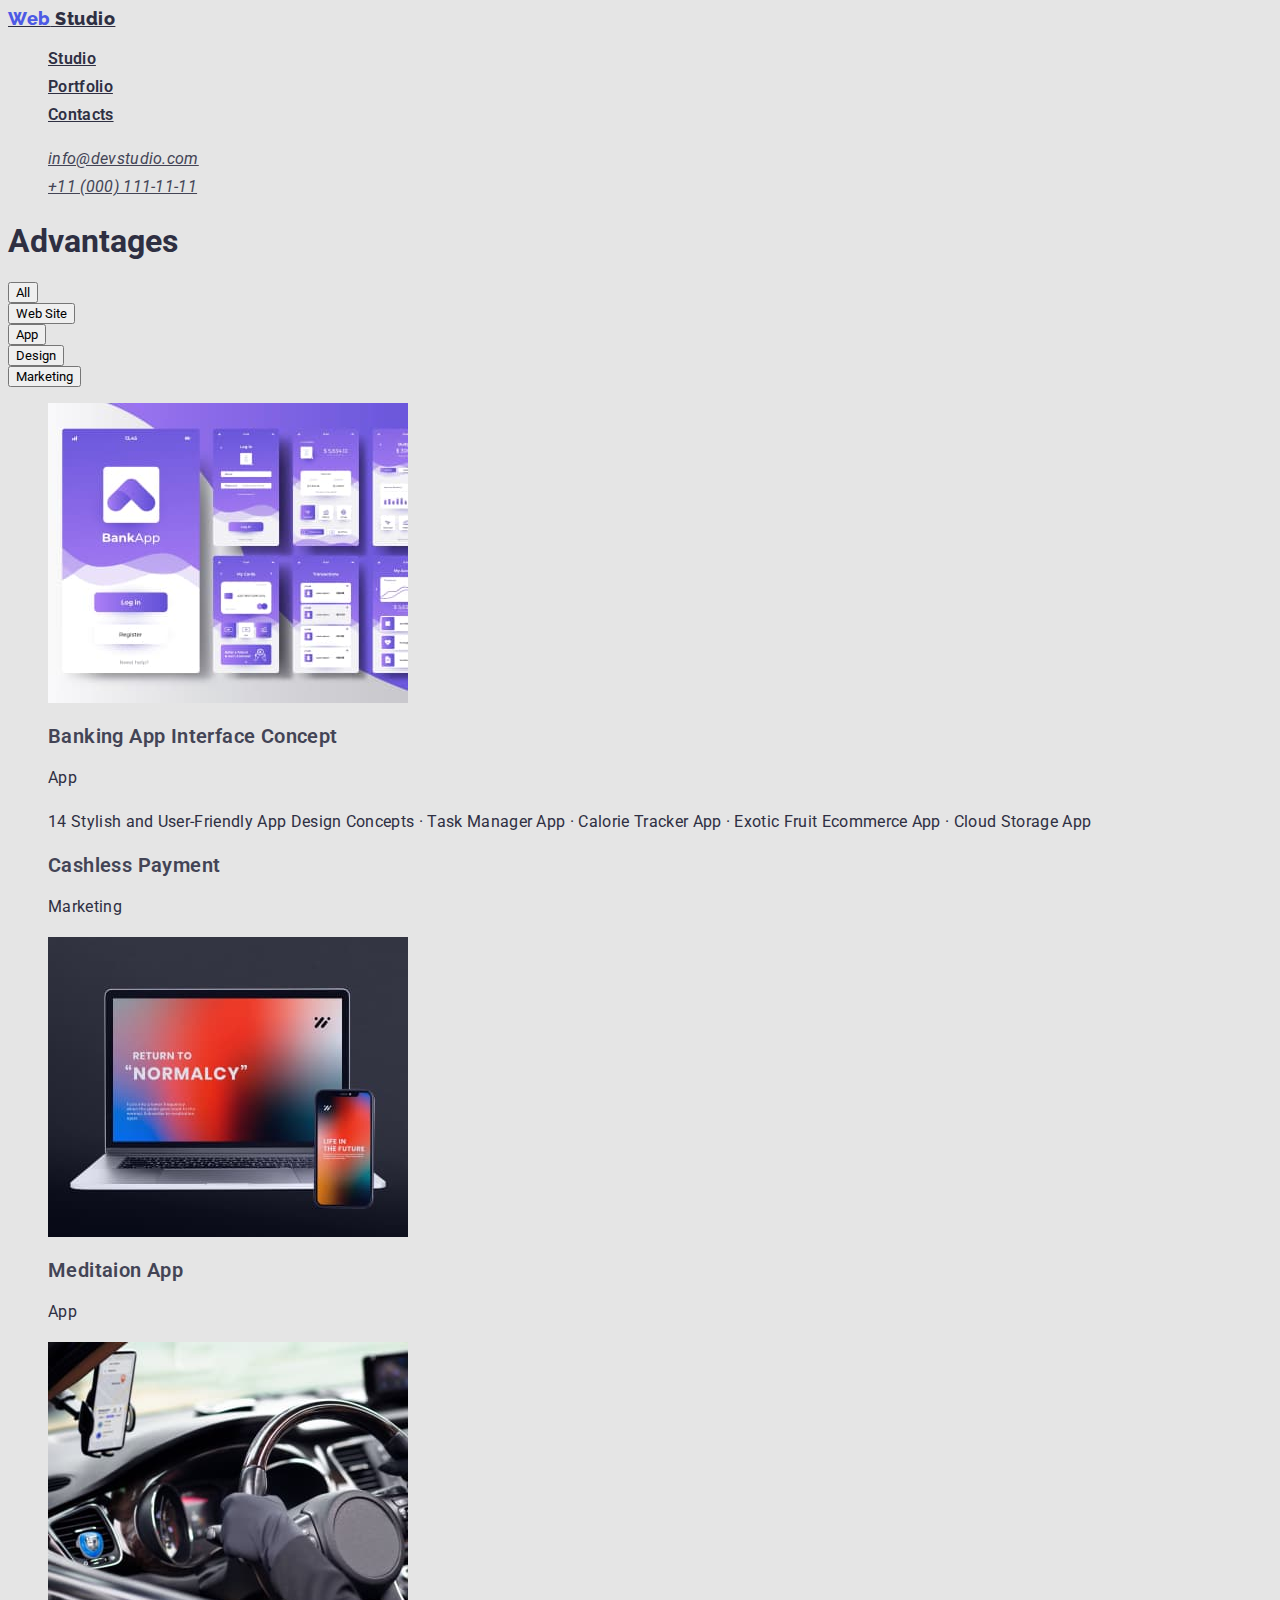
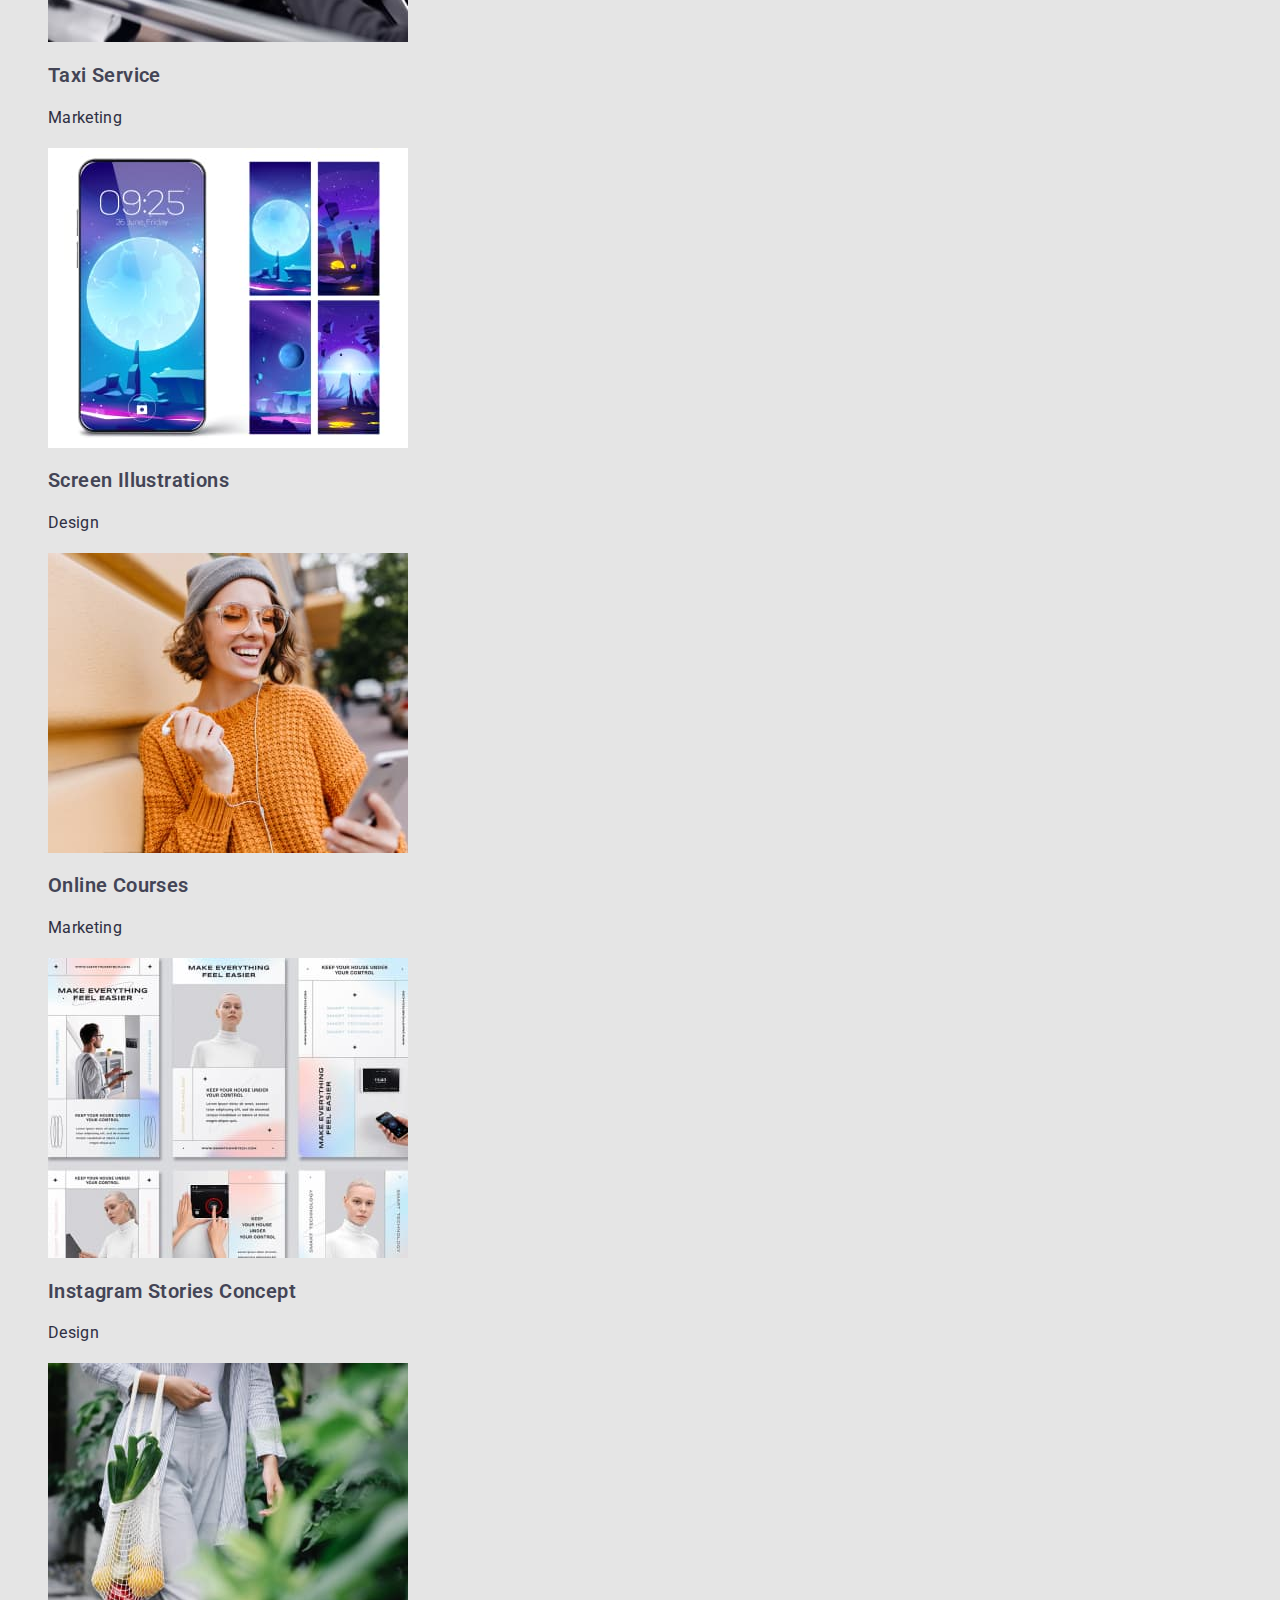
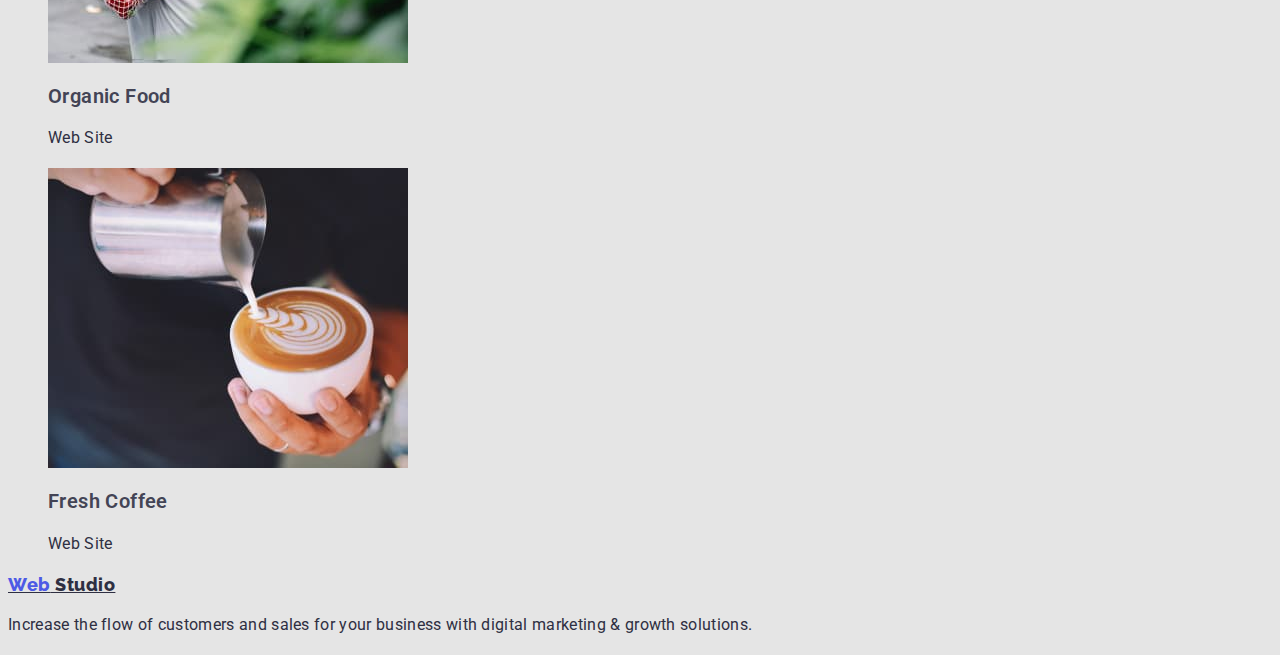
==== portfolio.html @ 534b37d3 "dz-number-tho" ====
<!DOCTYPE html>
<html lang="en">
<head>
    <meta charset="UTF-8">
    <meta http-equiv="X-UA-Compatible" content="IE=edge">
    <meta name="viewport" content="width=device-width, initial-scale=1.0">
    <title>Document</title>
    <link rel="preconnect" href="https://fonts.googleapis.com">
    <link rel="preconnect" href="https://fonts.gstatic.com" crossorigin>
    <link href="https://fonts.googleapis.com/css2?family=Raleway:wght@800&family=Roboto:wght@400;500;700;900&display=swap" rel="stylesheet">
    <link rel="stylesheet" href="./css/ctyles.css">
</head>
<body>
    <header>
        <nav>
            <a href="./index.html" class="logo"><span>Web</span> Studio</a>

            <ul class="navigation">
                <li><a href="./index.html" class="navigation-start">Studio</a> </li>               
                <li><a href="./portfolio.html" class="navigation-start">Portfolio</a></li>
                <li><a href="" class="navigation-start">Contacts</a></li>
            </ul>
        </nav>
        <address>
            <ul class="adressat">
                <li><a href="" class="adressat-continue">info@devstudio.com</a></li>
                <li><a href="" class="adressat-continue">+11 (000) 111-11-11</a></li>
            </ul>
        </address>
    </header>

    <main>
        <section>
            <h1>Advantages</h1>
            <ui>
                <li><button type="button">All</button></li>
                <li><button type="button">Web Site</button></li>
                <li><button type="button">App</button></li>
                <li><button type="button">Design</button></li>
                <li><button type="button">Marketing</button></li>
            </ui>
        </section>
        <section>
            <ul>
                <li>
                    <img src="./images/portfolio-whan.jpg" alt="banking concept" width: 360px;>
                    <h2>Banking App Interface Concept</h2>
                    <p>App</p>
                </li>                

                <li>
                    <a href=""></a>
                    <p>14 Stylish and User-Friendly App Design Concepts · Task Manager App · Calorie Tracker App · Exotic Fruit Ecommerce App · Cloud Storage App</p>
                    <h2>Cashless Payment</h2>
                    <p>Marketing</p>
                </li>

                <li>
                    <img src="./images/portfolio-thry.jpg" alt="computer" width: 360px;>
                    <h2>Meditaion App</h2>
                    <p>App</p>
                </li>

                <li>
                    <img src="./images/portfolio-four.jpg" alt="taxi salon" width: 360px;>
                    <h2>Taxi Service</h2>
                    <p>Marketing</p>
                </li>

                <li>
                    <img src="./images/portfolio-five.jpg" alt="phone screen" width: 360px;>
                    <h2>Screen Illustrations</h2>
                    <p>Design</p>
                </li>

                <li>
                    <img src="./images/portfolio-six.jpg" alt="cute girl" width: 360px;>
                    <h2>Online Courses</h2>
                    <p>Marketing</p>
                </li>

                <li>
                    <img src="./images/portfolio-seven.jpg" alt="collage" width: 360px;>
                    <h2>Instagram Stories Concept</h2>
                    <p>Design</p>
                </li>

                <li>
                    <img src="./images/portfolio-eyght.jpg" alt="package with products" width: 360px;>
                    <h2>Organic Food</h2>
                    <p>Web Site</p>
                </li>

                <li>
                    <img src="./images/portfolio-nine.jpg" alt="coffee" width: 360px;>
                    <h2>Fresh Coffee</h2>
                    <p>Web Site</p>
                </li>
            </ul>
        </section>        
    </main>

     <footer>
      <a href="./index.html" class="logo"><span>Web</span> Studio</a>
      <p class="end">
        Increase the flow of customers and sales for your business with digital
        marketing & growth solutions.
      </p>
    </footer>
    
</body>
</html>
---- css/ctyles.css ----
:root {
    --primary-text-color:#2E2F42;
    --title-text-color:#434455;
    --accent-color:#4D5AE5;
    --white-color:#E5E5E5;
    --button-background:#F4F4FD;
}

/* основной цвет текста #2E2F42 */
/* вторичный цвет текста #434455 */
body {
    color:var(--primary-text-color);
    background:var(--white-color);
    font-family: Roboto, sans-serif;
}

button {
    font-family: inherit;
}

.logo {
    color: var(--primary-text-color);
    font-family: Raleway;
    letter-spacing: 0.03em;
    font-weight: 800;
    font-size: 18px;
    line-height: 1.17;
}

span {
    color: var(--accent-color);
    font-family: Raleway;
    letter-spacing: 0.03em;
    font-weight: 800;
    font-size: 18px;
    line-height: 1.17;
}

.logo:hover, 
.logo:focus {
    color: var(--accent-color);
}

.navigation-start {
    color: var(--primary-text-color);
    font-weight: 600;
    font-size: 16px;
    line-height: 1.75;
    letter-spacing: 0.02em;
}

.navigation-start:hover, 
.navigation-start:focus {
    color: var(--accent-color);
}

.adressat-continue {
    color: var(--title-text-color);
    font-size: 16px;
    line-height: 1.75;
    letter-spacing: 0.02em;
}

.adressat-continue:hover, 
.adressat-continue:focus {
    color: var(--accent-color);
}

h2 {
    color:var(--title-text-color);
    font-weight: 600;
    font-size: 20px;
    line-height: 1.75x;
    letter-spacing: 0.02em;
}

p {
    font-size: 16px;
    line-height: 1.75;
    letter-spacing: 0.02em;
}

ul {
    list-style: none;
}

.button {
    color: var(--accent-color);
    background: var(--button-background);
    font-weight: 600;
    font-size: 16px;
    line-height: 1.75;
    letter-spacing: 0.04em;
}

button:hover, 
button:focus {
    color: var(--white-color);
    background: var(--accent-color);
}

.end {
    font-size: 16px;
    line-height: 1.75;
    letter-spacing: 0.02em;
}
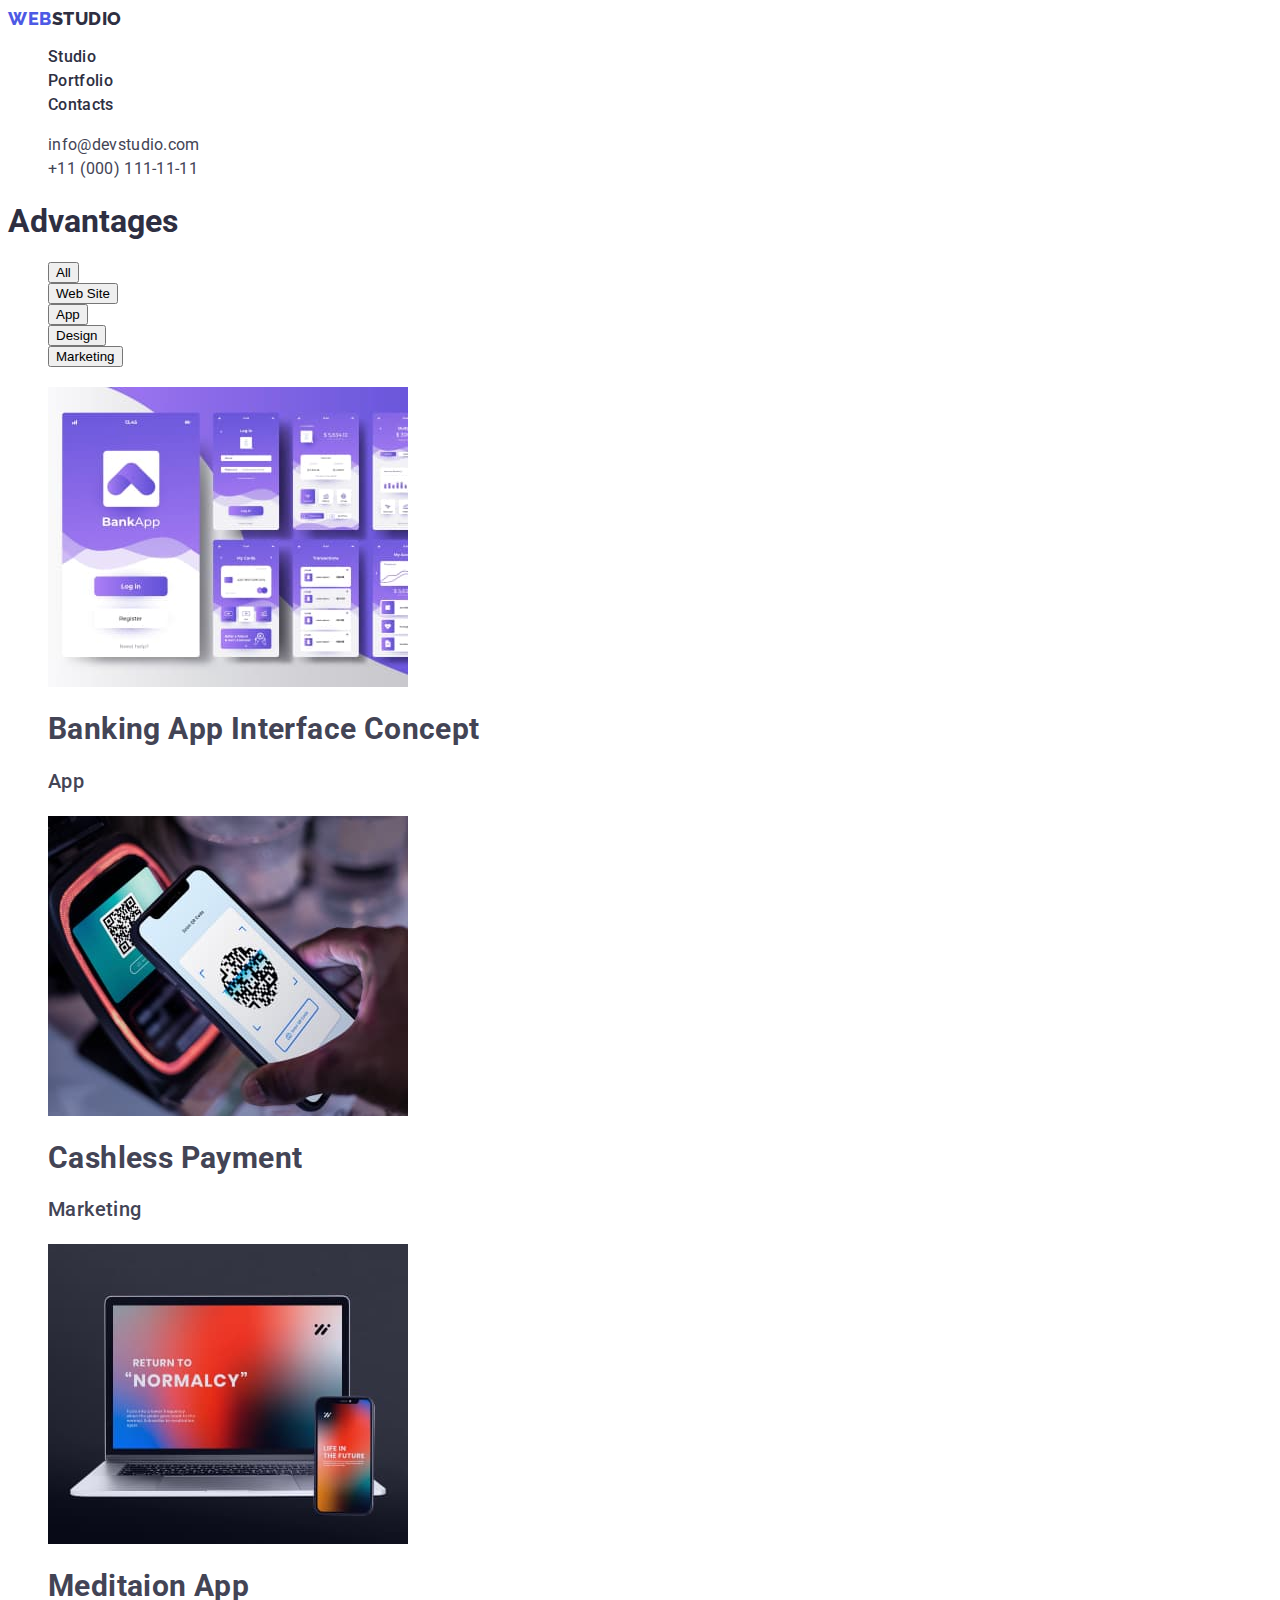
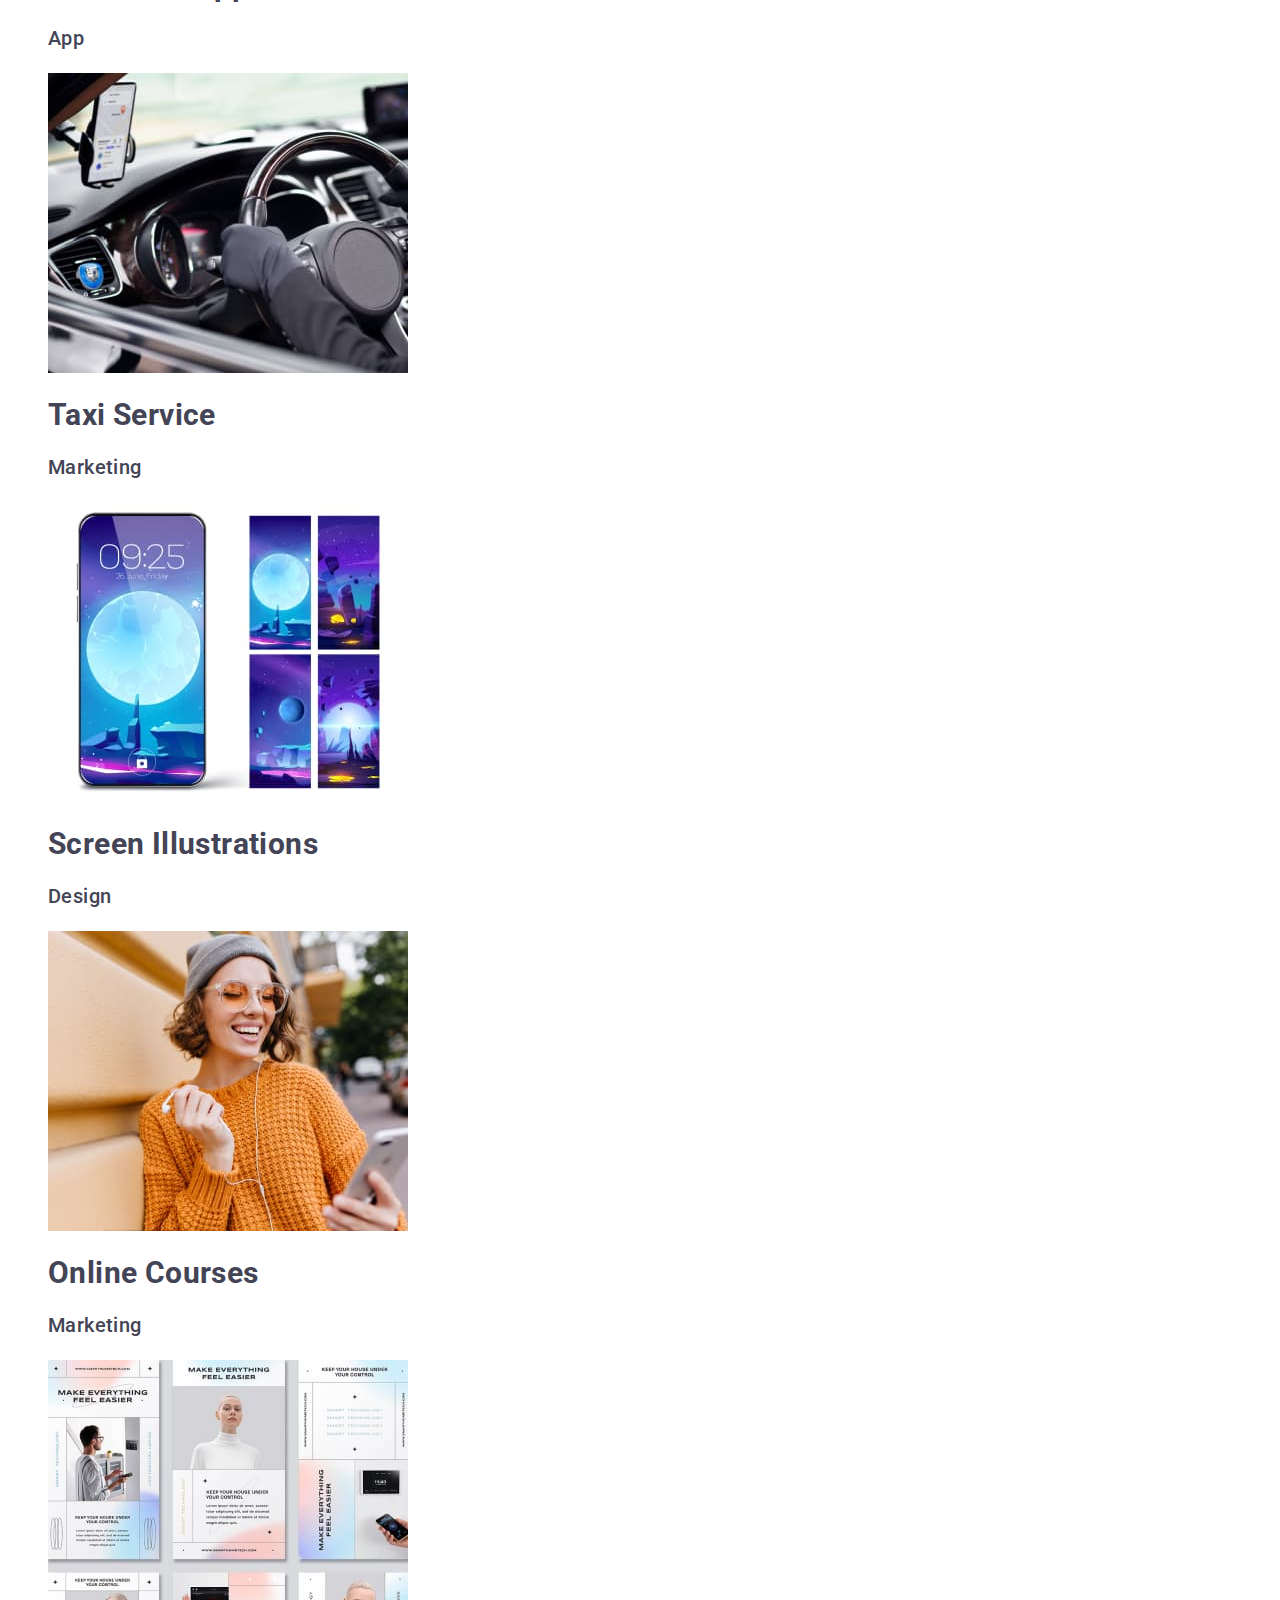
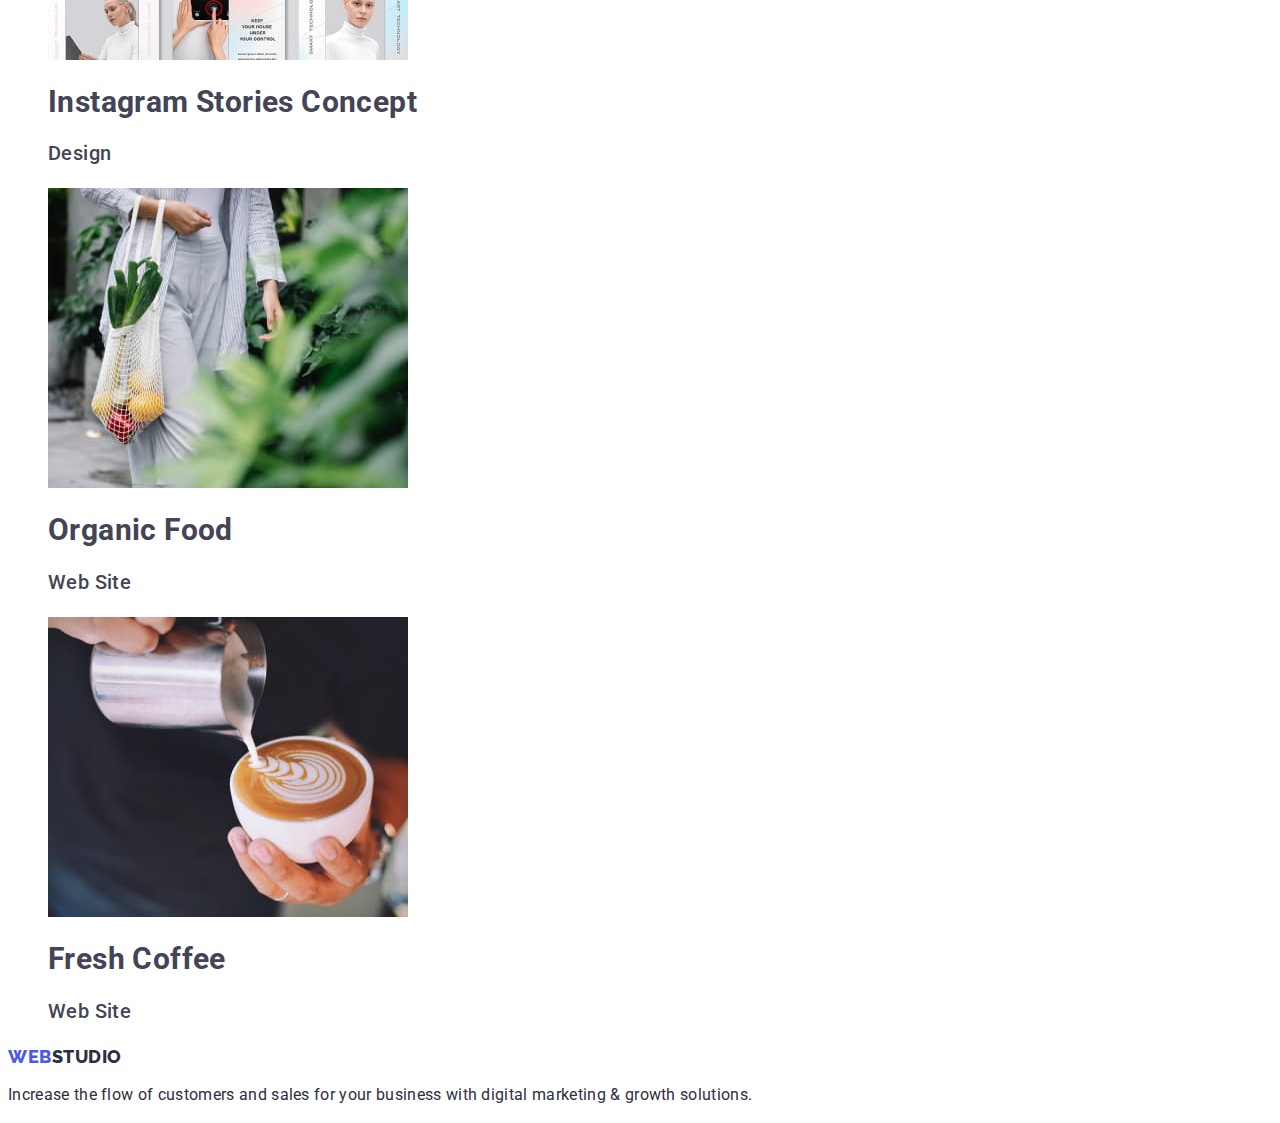
==== commit 727053c4: "Error" ====
--- a/portfolio.html
+++ b/portfolio.html
@@ -13,18 +13,18 @@
 <body>
     <header>
         <nav>
-            <a href="./index.html" class="logo"><span>Web</span> Studio</a>
+            <a href="./index.html" class="logo link"><span>Web</span>Studio</a>
 
-            <ul class="navigation">
-                <li><a href="./index.html" class="navigation-start">Studio</a> </li>               
-                <li><a href="./portfolio.html" class="navigation-start">Portfolio</a></li>
-                <li><a href="" class="navigation-start">Contacts</a></li>
+            <ul class="navigation link">
+                <li><a href="./index.html" class="nav link">Studio</a> </li>               
+                <li><a href="./portfolio.html" class="nav link">Portfolio</a></li>
+                <li><a href="" class="nav link">Contacts</a></li>
             </ul>
         </nav>
         <address>
-            <ul class="adressat">
-                <li><a href="" class="adressat-continue">info@devstudio.com</a></li>
-                <li><a href="" class="adressat-continue">+11 (000) 111-11-11</a></li>
+            <ul class="adressat link">
+                <li><a href="" class="adressat link">info@devstudio.com</a></li>
+                <li><a href="" class="adressat link">+11 (000) 111-11-11</a></li>
             </ul>
         </address>
     </header>
@@ -32,16 +32,15 @@
     <main>
         <section>
             <h1>Advantages</h1>
-            <ui>
+            <ul class="list">
                 <li><button type="button">All</button></li>
                 <li><button type="button">Web Site</button></li>
                 <li><button type="button">App</button></li>
                 <li><button type="button">Design</button></li>
                 <li><button type="button">Marketing</button></li>
-            </ui>
-        </section>
-        <section>
-            <ul>
+            </ul>
+
+            <ul class="portfplio-title link">
                 <li>
                     <img src="./images/portfolio-whan.jpg" alt="banking concept" width: 360px;>
                     <h2>Banking App Interface Concept</h2>
@@ -50,7 +49,7 @@
 
                 <li>
                     <a href=""></a>
-                    <p>14 Stylish and User-Friendly App Design Concepts · Task Manager App · Calorie Tracker App · Exotic Fruit Ecommerce App · Cloud Storage App</p>
+                    <img src="./images/portfolio-th.jpg" alt="Pay by phone">
                     <h2>Cashless Payment</h2>
                     <p>Marketing</p>
                 </li>
@@ -101,7 +100,7 @@
     </main>
 
      <footer>
-      <a href="./index.html" class="logo"><span>Web</span> Studio</a>
+      <a href="./index.html" class="logo link"><span>Web</span>Studio</a>
       <p class="end">
         Increase the flow of customers and sales for your business with digital
         marketing & growth solutions.
--- a/css/ctyles.css
+++ b/css/ctyles.css
@@ -2,7 +2,7 @@
     --primary-text-color:#2E2F42;
     --title-text-color:#434455;
     --accent-color:#4D5AE5;
-    --white-color:#E5E5E5;
+    --white-color:#ffffff;
     --button-background:#F4F4FD;
 }
 
@@ -10,11 +10,17 @@
 /* вторичный цвет текста #434455 */
 body {
     color:var(--primary-text-color);
-    background:var(--white-color);
+    background-color:var(--white-color);
     font-family: Roboto, sans-serif;
+    font-size: 16px;
 }
 
-button {
+.link, .list {
+    list-style: none;
+    text-decoration: none;
+}
+
+.button {
     font-family: inherit;
 }
 
@@ -25,15 +31,11 @@
     font-weight: 800;
     font-size: 18px;
     line-height: 1.17;
+    text-transform: uppercase;
 }
 
 span {
     color: var(--accent-color);
-    font-family: Raleway;
-    letter-spacing: 0.03em;
-    font-weight: 800;
-    font-size: 18px;
-    line-height: 1.17;
 }
 
 .logo:hover, 
@@ -41,67 +43,74 @@
     color: var(--accent-color);
 }
 
-.navigation-start {
+.nav.link {
     color: var(--primary-text-color);
-    font-weight: 600;
-    font-size: 16px;
-    line-height: 1.75;
+    font-weight: 500;
+    line-height: 1.5;
     letter-spacing: 0.02em;
 }
 
-.navigation-start:hover, 
-.navigation-start:focus {
+.nav.link:hover, 
+.nav.link:focus {
     color: var(--accent-color);
 }
 
-.adressat-continue {
+.adressat.link {
     color: var(--title-text-color);
-    font-size: 16px;
-    line-height: 1.75;
+    line-height: 1.5;
     letter-spacing: 0.02em;
+    font-style: normal;
 }
 
-.adressat-continue:hover, 
-.adressat-continue:focus {
+.adressat.link:hover, 
+.adressat.link:focus {
     color: var(--accent-color);
 }
 
-h2 {
+.portfplio-title {
     color:var(--title-text-color);
-    font-weight: 600;
+    font-weight: 500;
     font-size: 20px;
-    line-height: 1.75x;
+    line-height: 24px;
+    line-height: 1.2x;
     letter-spacing: 0.02em;
 }
 
 p {
-    font-size: 16px;
-    line-height: 1.75;
+    line-height: 1.5;
     letter-spacing: 0.02em;
-}
-
-ul {
-    list-style: none;
 }
 
 .button {
     color: var(--accent-color);
     background: var(--button-background);
-    font-weight: 600;
-    font-size: 16px;
-    line-height: 1.75;
+    font-weight: 500;
+    line-height: 1.5;
     letter-spacing: 0.04em;
 }
 
-button:hover, 
-button:focus {
+.button:hover, 
+.button:focus {
     color: var(--white-color);
     background: var(--accent-color);
 }
 
 .end {
-    font-size: 16px;
-    line-height: 1.75;
+    line-height: 1.5;
+    letter-spacing: 0.02em;    
+}
+
+.hero {
+    font-weight: 700;
+    font-size: 56px;
+    line-height: 1.07;
+    text-align: center;
     letter-spacing: 0.02em;
 }
 
+.hero-button {
+    font-weight: 500;
+    line-height: 1.5px;
+    align-items: center;
+    letter-spacing: 0.04em;
+}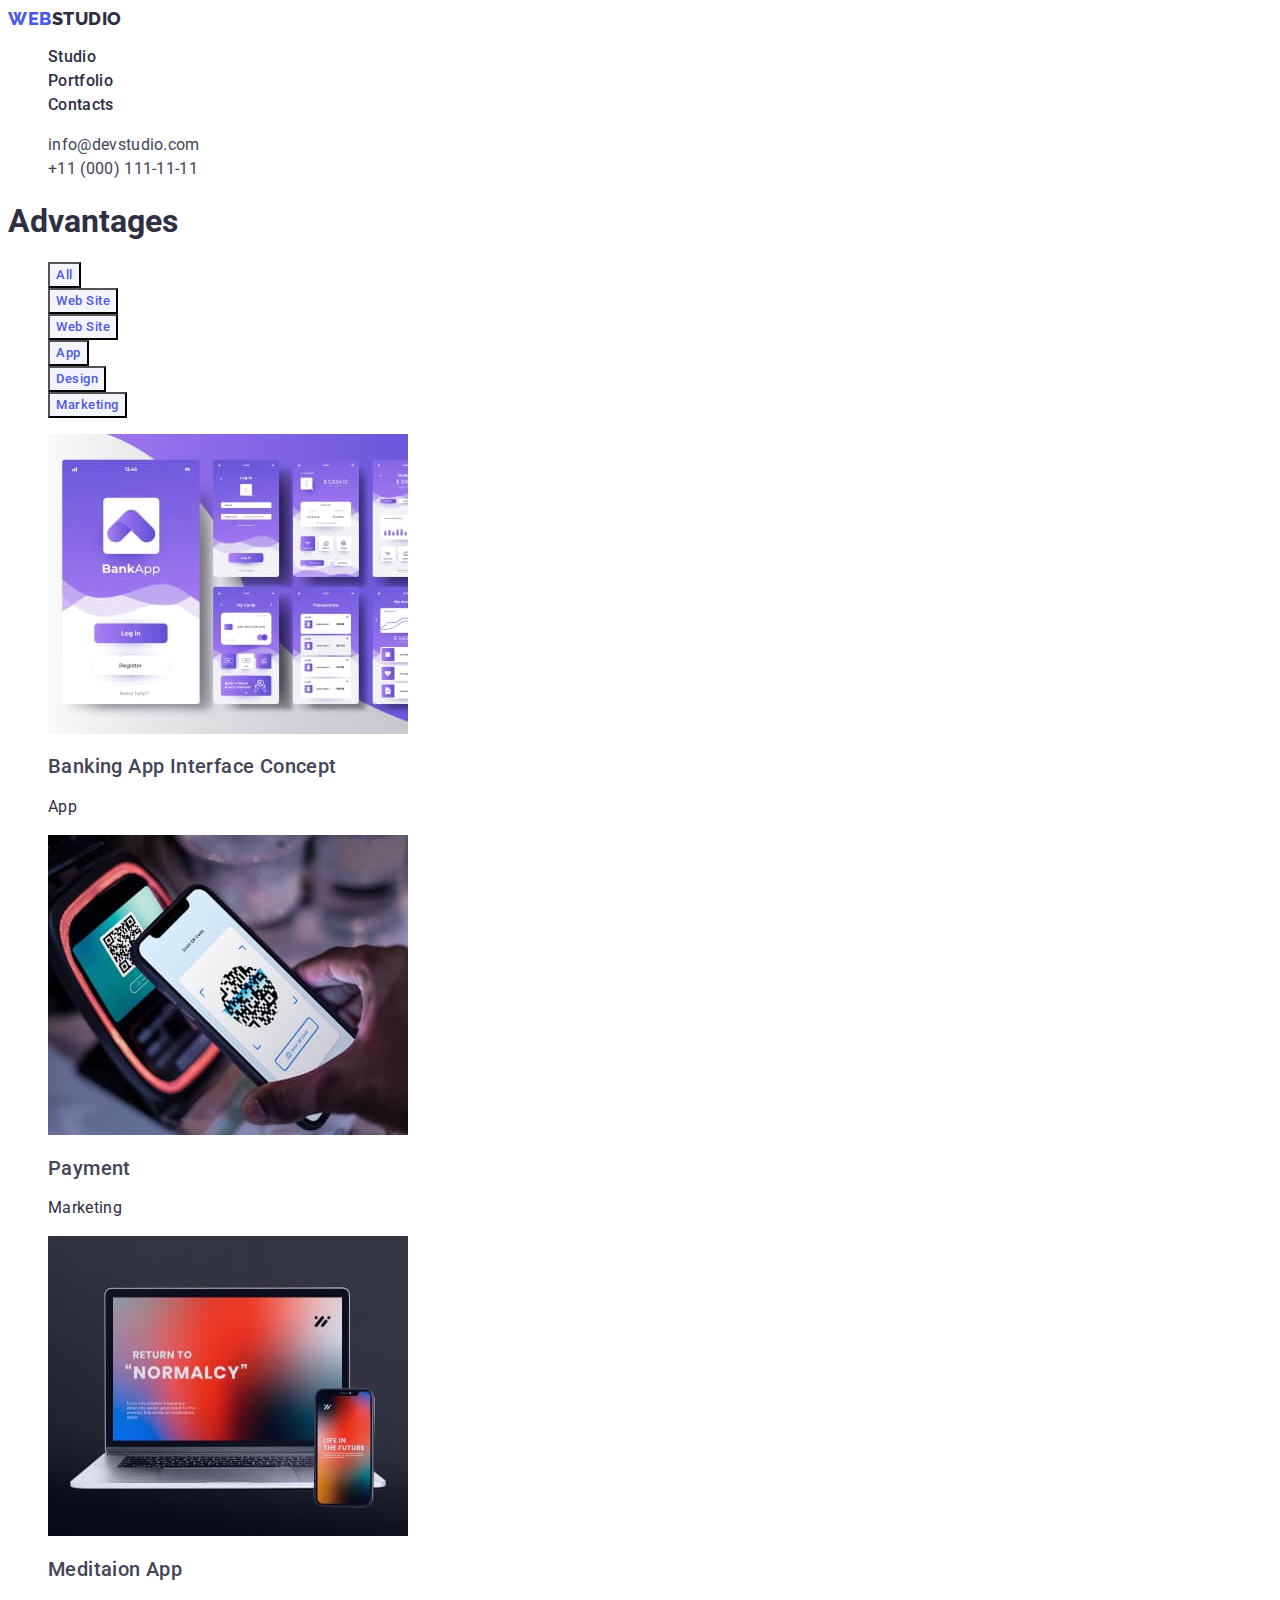
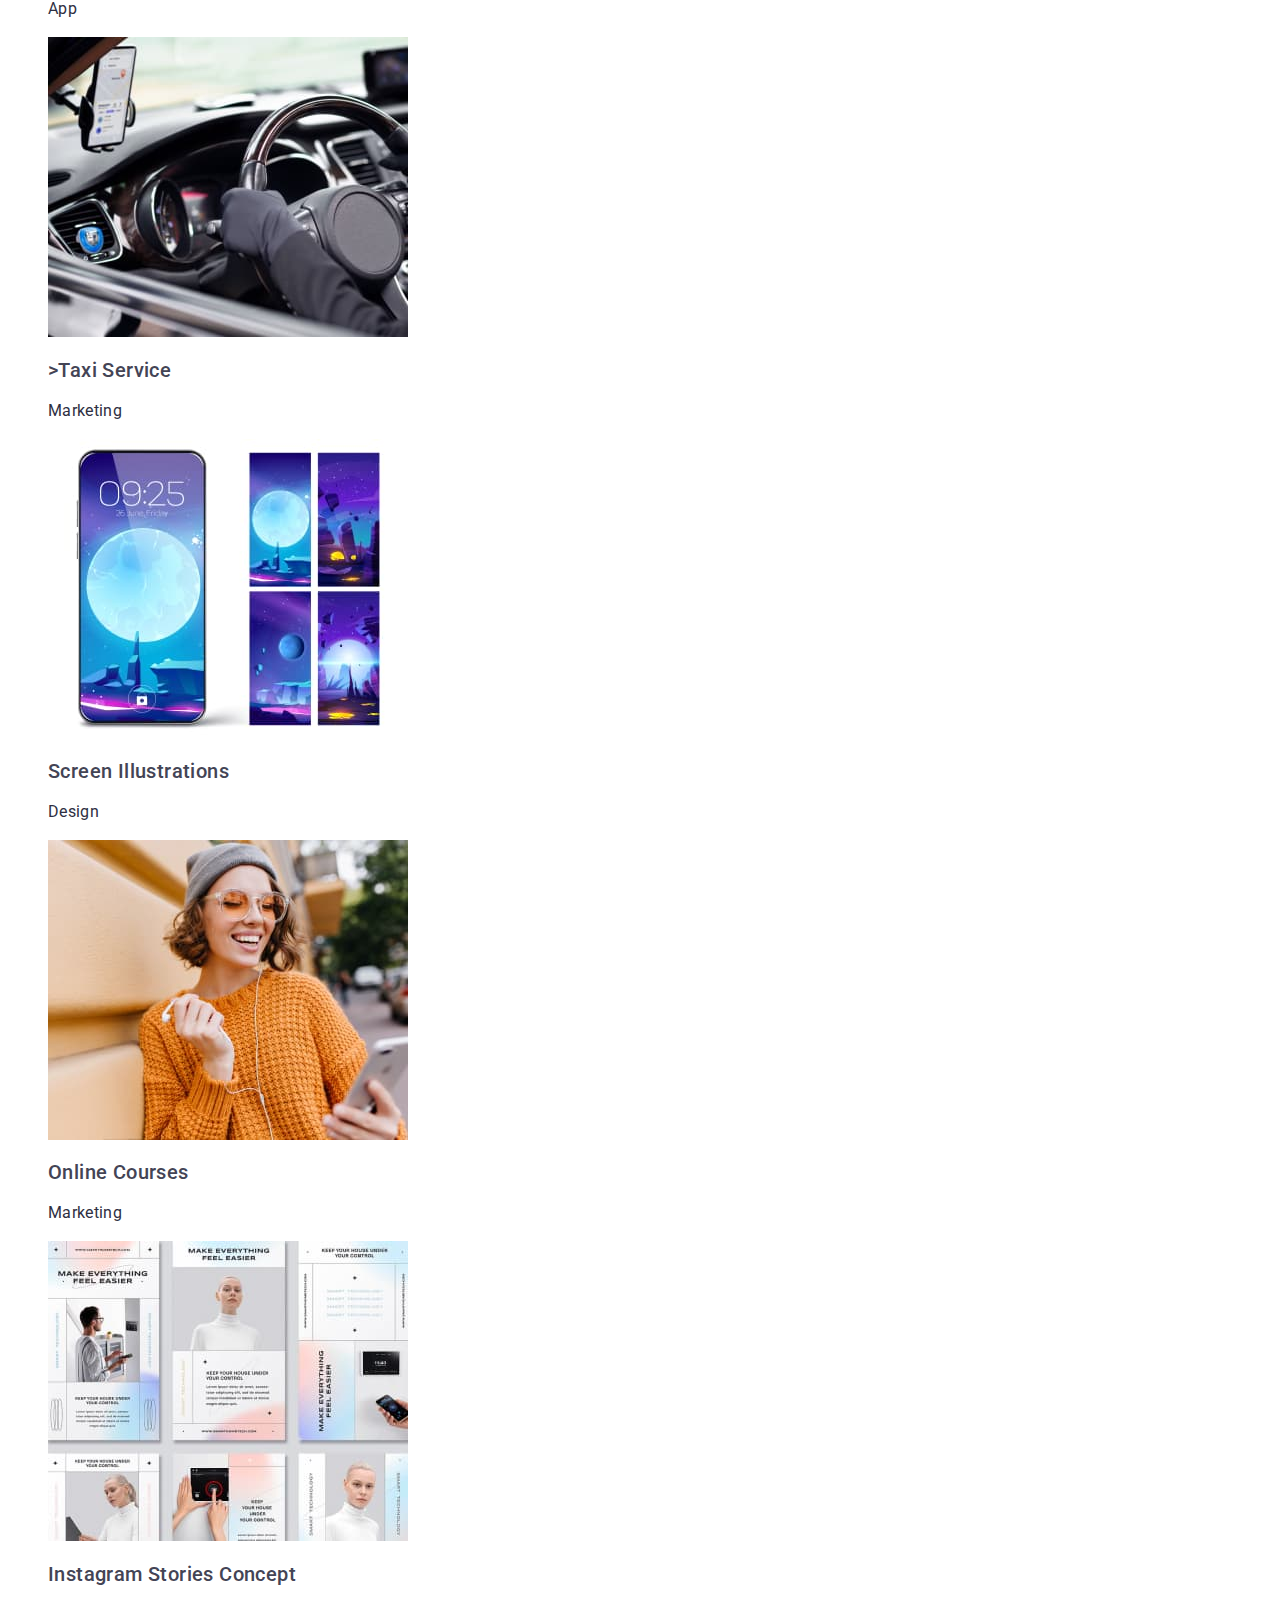
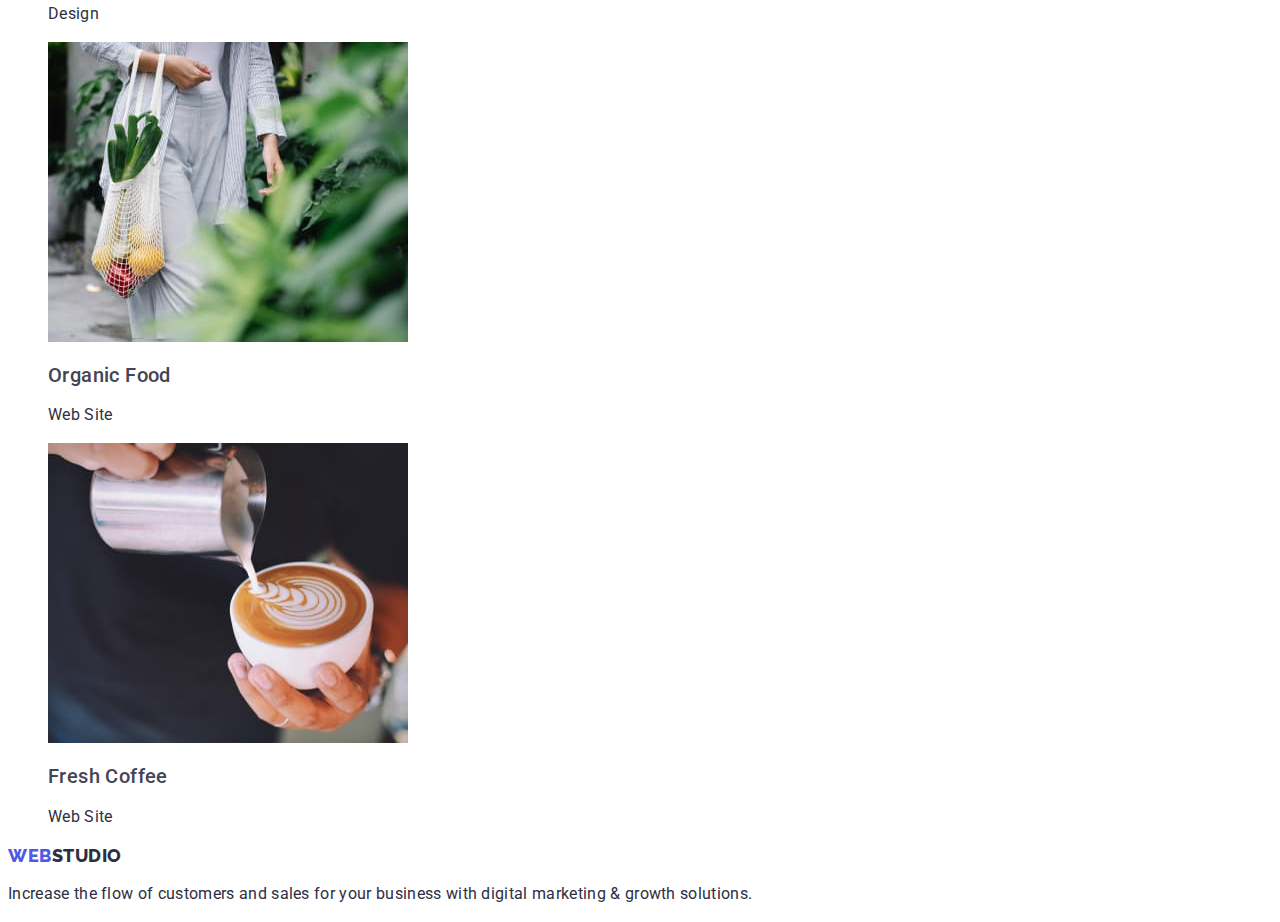
==== commit 5ff6ed84: "maybe-final" ====
--- a/portfolio.html
+++ b/portfolio.html
@@ -33,67 +33,68 @@
         <section>
             <h1>Advantages</h1>
             <ul class="list">
-                <li><button type="button">All</button></li>
-                <li><button type="button">Web Site</button></li>
-                <li><button type="button">App</button></li>
-                <li><button type="button">Design</button></li>
-                <li><button type="button">Marketing</button></li>
+                <li><button type="button" class="button">All</button></li>
+                <li><button type="button" class="button">Web Site</button></li>
+                <li><button type="button" class="button">Web Site</button></li>
+                <li><button type="button" class="button">App</button></li>
+                <li><button type="button" class="button">Design</button></li>
+                <li><button type="button" class="button">Marketing</button></li>
             </ul>
 
             <ul class="portfplio-title link">
                 <li>
                     <img src="./images/portfolio-whan.jpg" alt="banking concept" width: 360px;>
-                    <h2>Banking App Interface Concept</h2>
-                    <p>App</p>
+                    <h2 class="subheader">Banking App Interface Concept</h2>
+                    <p class="page-text">App</p>
                 </li>                
 
                 <li>
                     <a href=""></a>
                     <img src="./images/portfolio-th.jpg" alt="Pay by phone">
-                    <h2>Cashless Payment</h2>
-                    <p>Marketing</p>
+                    <h2 class="subheader"> Payment</h2>
+                    <p class="page-text">Marketing</p>
                 </li>
 
                 <li>
                     <img src="./images/portfolio-thry.jpg" alt="computer" width: 360px;>
-                    <h2>Meditaion App</h2>
-                    <p>App</p>
+                    <h2 class="subheader">Meditaion App</h2>
+                    <p class="page-text">App</p>
                 </li>
 
                 <li>
                     <img src="./images/portfolio-four.jpg" alt="taxi salon" width: 360px;>
-                    <h2>Taxi Service</h2>
-                    <p>Marketing</p>
+                    <h2 class="subheader">>Taxi Service</h2>
+                    <p class="page-text">Marketing</p>
                 </li>
 
                 <li>
                     <img src="./images/portfolio-five.jpg" alt="phone screen" width: 360px;>
-                    <h2>Screen Illustrations</h2>
-                    <p>Design</p>
+                    <h2 class="subheader">Screen Illustrations</h2>
+                    <p class="page-text">Design</p>
                 </li>
 
                 <li>
                     <img src="./images/portfolio-six.jpg" alt="cute girl" width: 360px;>
-                    <h2>Online Courses</h2>
-                    <p>Marketing</p>
+                    <h2 class="subheader">Online Courses</h2>
+                    <p class="page-text">Marketing</p>
                 </li>
 
                 <li>
                     <img src="./images/portfolio-seven.jpg" alt="collage" width: 360px;>
-                    <h2>Instagram Stories Concept</h2>
-                    <p>Design</p>
+                    <h2 class="subheader">Instagram Stories Concept</h2>
+                    <p class="page-text">Design</p>
                 </li>
 
                 <li>
                     <img src="./images/portfolio-eyght.jpg" alt="package with products" width: 360px;>
-                    <h2>Organic Food</h2>
-                    <p>Web Site</p>
+                    <h2 class="subheader">Organic Food</h2>
+                    <p class="page-text">Web Site</p>
                 </li>
 
                 <li>
                     <img src="./images/portfolio-nine.jpg" alt="coffee" width: 360px;>
-                    <h2>Fresh Coffee</h2>
-                    <p>Web Site</p>
+                    <h2 class="subheader">Fresh Coffee</h2>
+                    <p class="page-text">Web Site</p>
                 </li>
             </ul>
         </section>        
--- a/css/ctyles.css
+++ b/css/ctyles.css
@@ -22,6 +22,20 @@
 
 .button {
     font-family: inherit;
+}
+
+.button {
+    color: var(--accent-color);
+    background: var(--button-background);
+    font-weight: 500;
+    line-height: 1.5;
+    letter-spacing: 0.04em;
+}
+
+.button:hover, 
+.button:focus {
+    color: var(--white-color);
+    background: var(--accent-color);
 }
 
 .logo {
@@ -67,7 +81,16 @@
     color: var(--accent-color);
 }
 
-.portfplio-title {
+.hero {
+    font-weight: 700;
+    font-size: 56px;
+    line-height: 1.07;
+    text-align: center;
+    letter-spacing: 0.02em;
+}
+
+
+.portfplio-title link {
     color:var(--title-text-color);
     font-weight: 500;
     font-size: 20px;
@@ -76,23 +99,9 @@
     letter-spacing: 0.02em;
 }
 
-p {
+.page-text {
     line-height: 1.5;
     letter-spacing: 0.02em;
-}
-
-.button {
-    color: var(--accent-color);
-    background: var(--button-background);
-    font-weight: 500;
-    line-height: 1.5;
-    letter-spacing: 0.04em;
-}
-
-.button:hover, 
-.button:focus {
-    color: var(--white-color);
-    background: var(--accent-color);
 }
 
 .end {
@@ -100,17 +109,11 @@
     letter-spacing: 0.02em;    
 }
 
-.hero {
-    font-weight: 700;
-    font-size: 56px;
-    line-height: 1.07;
-    text-align: center;
-    letter-spacing: 0.02em;
-}
-
-.hero-button {
+.subheader {
+    color:var(--title-text-color);
     font-weight: 500;
-    line-height: 1.5px;
-    align-items: center;
-    letter-spacing: 0.04em;
+    font-size: 20px;
+    line-height: 24px;
+    line-height: 1.2x;
+    letter-spacing: 0.02em;   
 }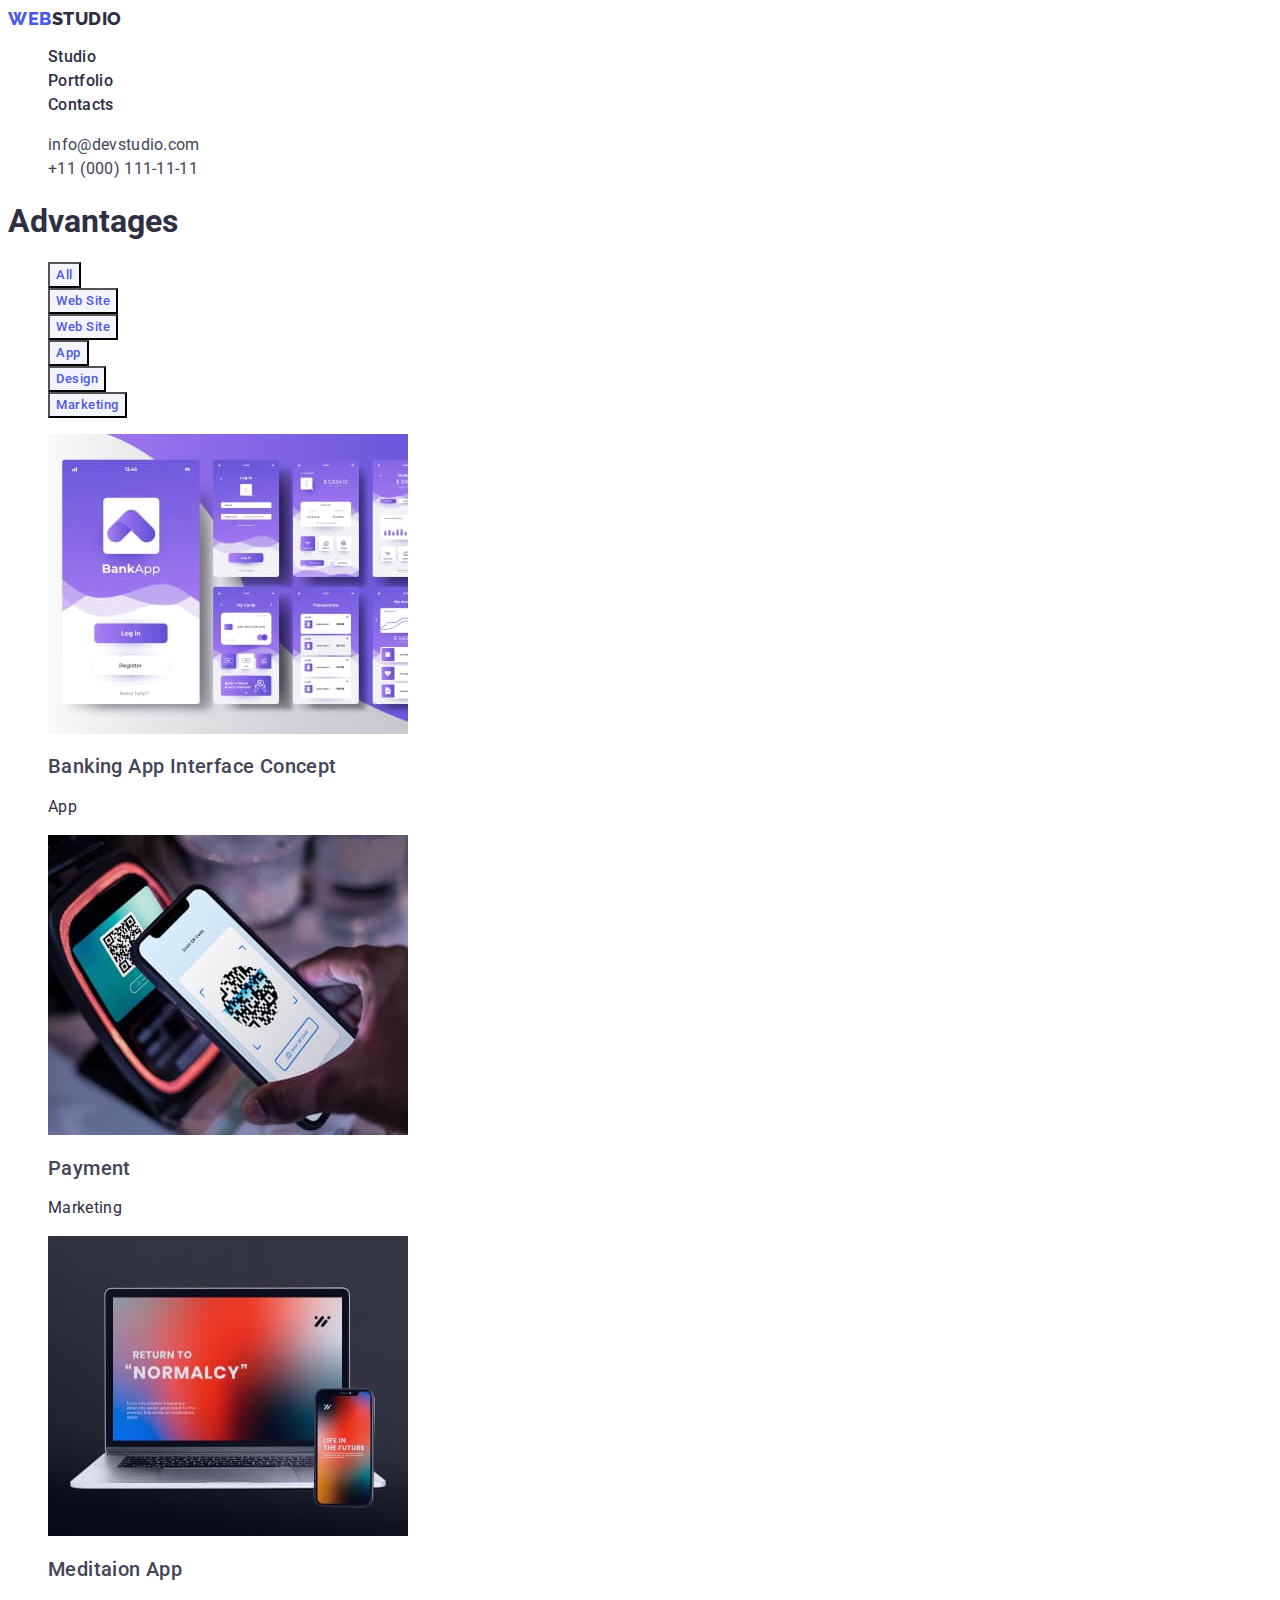
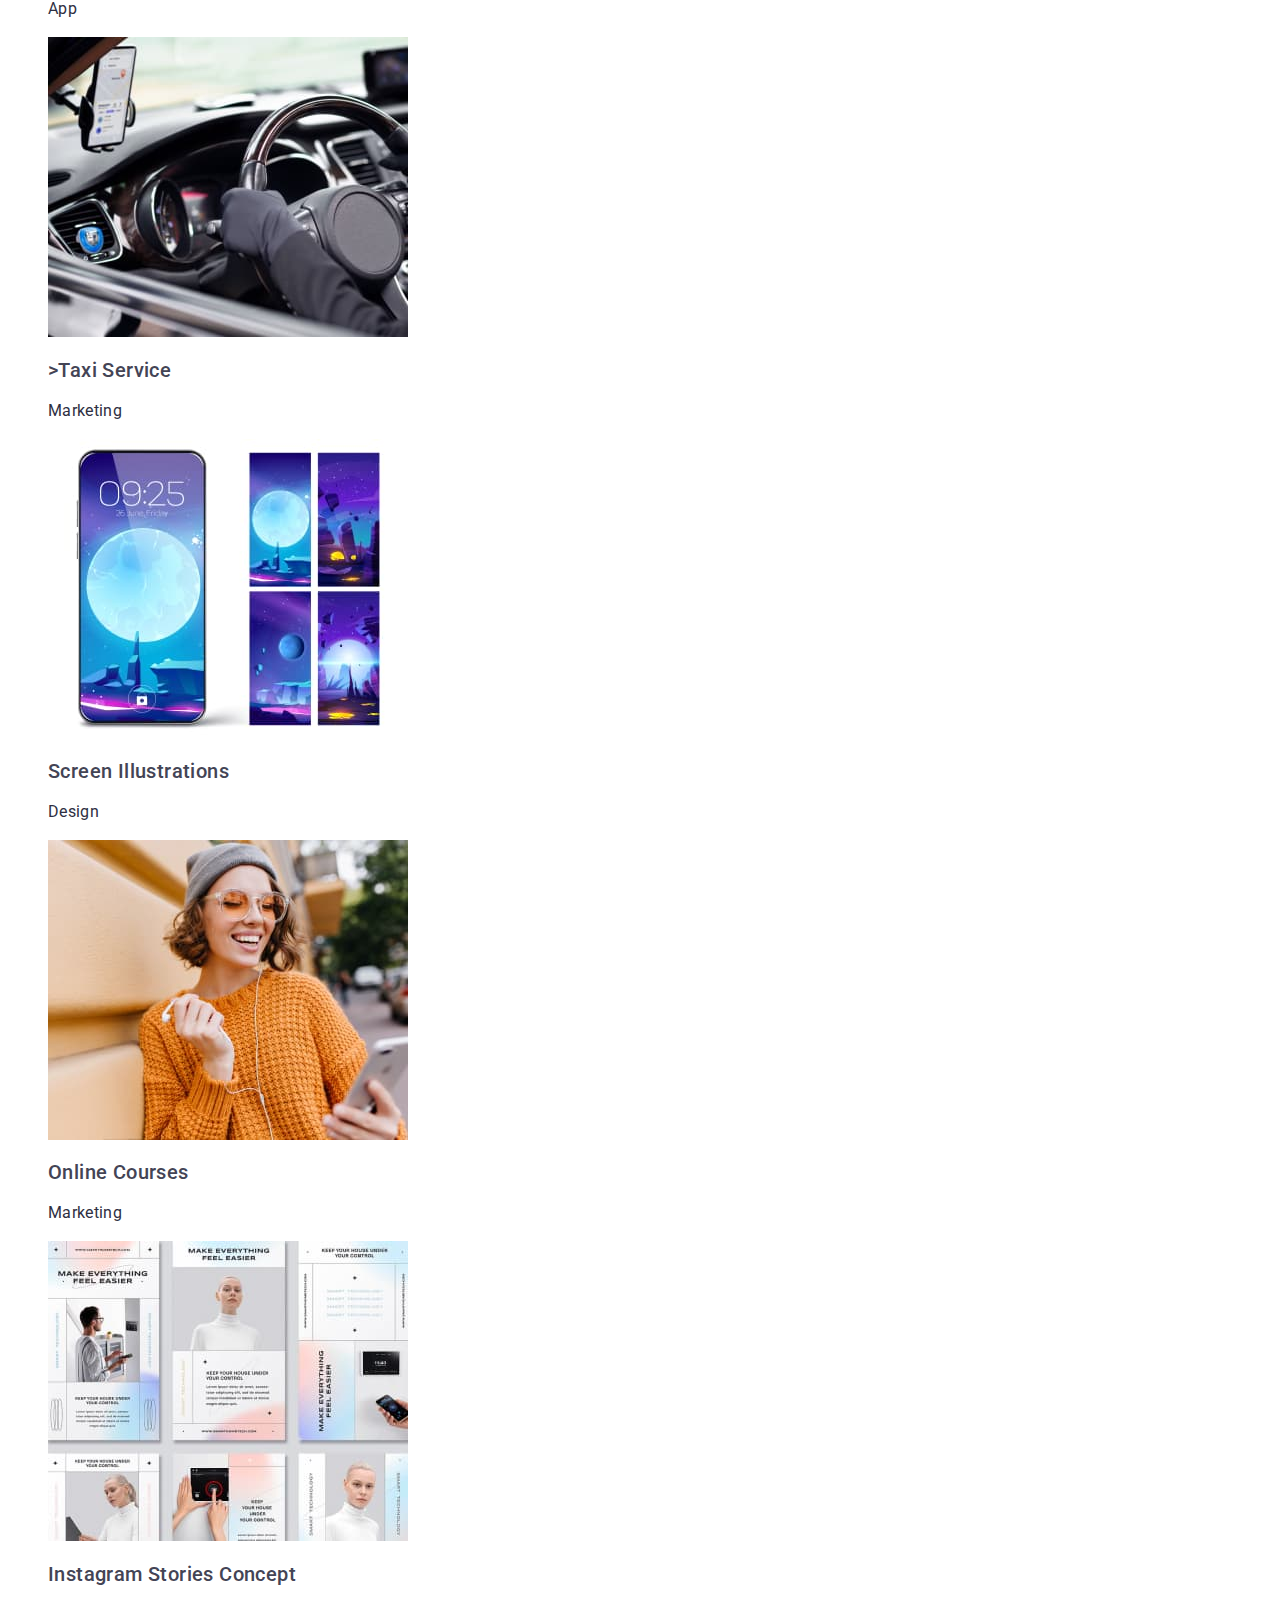
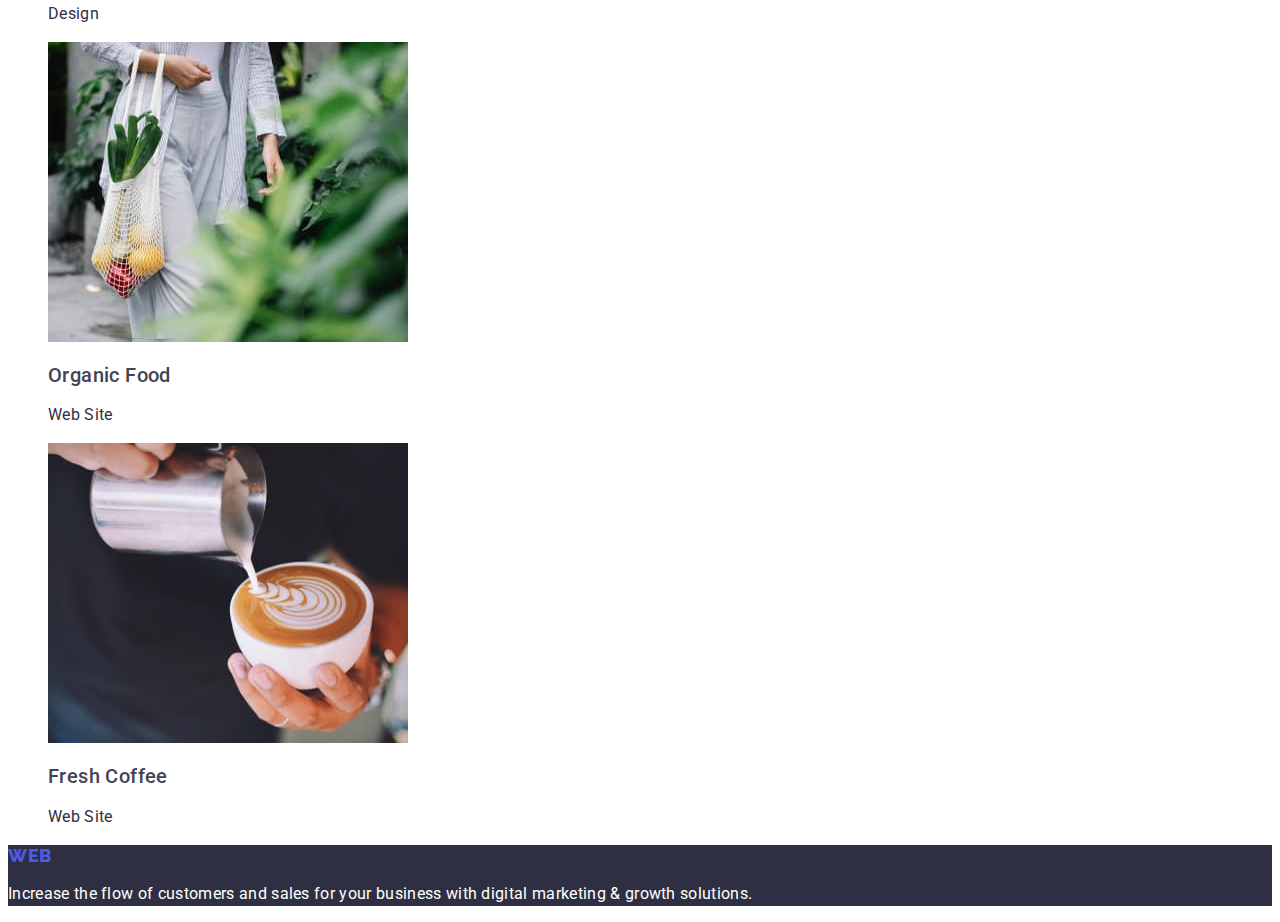
==== commit 8f9073ef: "final-final" ====
--- a/portfolio.html
+++ b/portfolio.html
@@ -44,65 +44,65 @@
             <ul class="portfplio-title link">
                 <li>
                     <img src="./images/portfolio-whan.jpg" alt="banking concept" width: 360px;>
-                    <h2 class="subheader">Banking App Interface Concept</h2>
-                    <p class="page-text">App</p>
+                    <h2 class="section-subtitle">Banking App Interface Concept</h2>
+                    <p class="section-text">App</p>
                 </li>                
 
                 <li>
                     <a href=""></a>
                     <img src="./images/portfolio-th.jpg" alt="Pay by phone">
-                    <h2 class="subheader"> Payment</h2>
-                    <p class="page-text">Marketing</p>
+                    <h2 class="section-subtitle"> Payment</h2>
+                    <p class="section-text">Marketing</p>
                 </li>
 
                 <li>
                     <img src="./images/portfolio-thry.jpg" alt="computer" width: 360px;>
-                    <h2 class="subheader">Meditaion App</h2>
-                    <p class="page-text">App</p>
+                    <h2 class="section-subtitle">Meditaion App</h2>
+                    <p class="section-text">App</p>
                 </li>
 
                 <li>
                     <img src="./images/portfolio-four.jpg" alt="taxi salon" width: 360px;>
-                    <h2 class="subheader">>Taxi Service</h2>
-                    <p class="page-text">Marketing</p>
+                    <h2 class="section-subtitle">>Taxi Service</h2>
+                    <p class="section-text">Marketing</p>
                 </li>
 
                 <li>
                     <img src="./images/portfolio-five.jpg" alt="phone screen" width: 360px;>
-                    <h2 class="subheader">Screen Illustrations</h2>
-                    <p class="page-text">Design</p>
+                    <h2 class="section-subtitle">Screen Illustrations</h2>
+                    <p class="section-text">Design</p>
                 </li>
 
                 <li>
                     <img src="./images/portfolio-six.jpg" alt="cute girl" width: 360px;>
-                    <h2 class="subheader">Online Courses</h2>
-                    <p class="page-text">Marketing</p>
+                    <h2 class="section-subtitle">Online Courses</h2>
+                    <p class="section-text">Marketing</p>
                 </li>
 
                 <li>
                     <img src="./images/portfolio-seven.jpg" alt="collage" width: 360px;>
-                    <h2 class="subheader">Instagram Stories Concept</h2>
-                    <p class="page-text">Design</p>
+                    <h2 class="section-subtitle">Instagram Stories Concept</h2>
+                    <p class="section-text">Design</p>
                 </li>
 
                 <li>
                     <img src="./images/portfolio-eyght.jpg" alt="package with products" width: 360px;>
-                    <h2 class="subheader">Organic Food</h2>
-                    <p class="page-text">Web Site</p>
+                    <h2 class="section-subtitle">Organic Food</h2>
+                    <p class="section-text">Web Site</p>
                 </li>
 
                 <li>
                     <img src="./images/portfolio-nine.jpg" alt="coffee" width: 360px;>
-                    <h2 class="subheader">Fresh Coffee</h2>
-                    <p class="page-text">Web Site</p>
+                    <h2 class="section-subtitle">Fresh Coffee</h2>
+                    <p class="section-text">Web Site</p>
                 </li>
             </ul>
         </section>        
     </main>
 
-     <footer>
+     <footer class="footer">
       <a href="./index.html" class="logo link"><span>Web</span>Studio</a>
-      <p class="end">
+      <p class="footer-text">
         Increase the flow of customers and sales for your business with digital
         marketing & growth solutions.
       </p>
--- a/css/ctyles.css
+++ b/css/ctyles.css
@@ -36,6 +36,17 @@
 .button:focus {
     color: var(--white-color);
     background: var(--accent-color);
+    cursor: pointer;
+}
+
+.title-button {
+    color: var(--white-color);
+    background-color: var(--accent-color);
+}
+
+.title-button:hover,
+.title-button:focus {
+    cursor: pointer;
 }
 
 .logo {
@@ -82,6 +93,11 @@
 }
 
 .hero {
+    background-color: var(--primary-text-color);
+}
+
+.hero-title {
+    color: var(--white-color);
     font-weight: 700;
     font-size: 56px;
     line-height: 1.07;
@@ -99,21 +115,33 @@
     letter-spacing: 0.02em;
 }
 
-.page-text {
+.section-text {
     line-height: 1.5;
     letter-spacing: 0.02em;
 }
 
-.end {
+.footer-text {
+    color: var(--white-color);
     line-height: 1.5;
     letter-spacing: 0.02em;    
 }
 
-.subheader {
+.section-subtitle {
     color:var(--title-text-color);
     font-weight: 500;
     font-size: 20px;
-    line-height: 24px;
     line-height: 1.2x;
     letter-spacing: 0.02em;   
+}
+
+.section-title {
+    color: var(--primary-text-color);
+    font-weight: 700;
+    font-size: 36px;
+    line-height: 1.11;
+    letter-spacing: 0.02em;
+}
+
+.footer {
+    background-color: var(--primary-text-color);
 }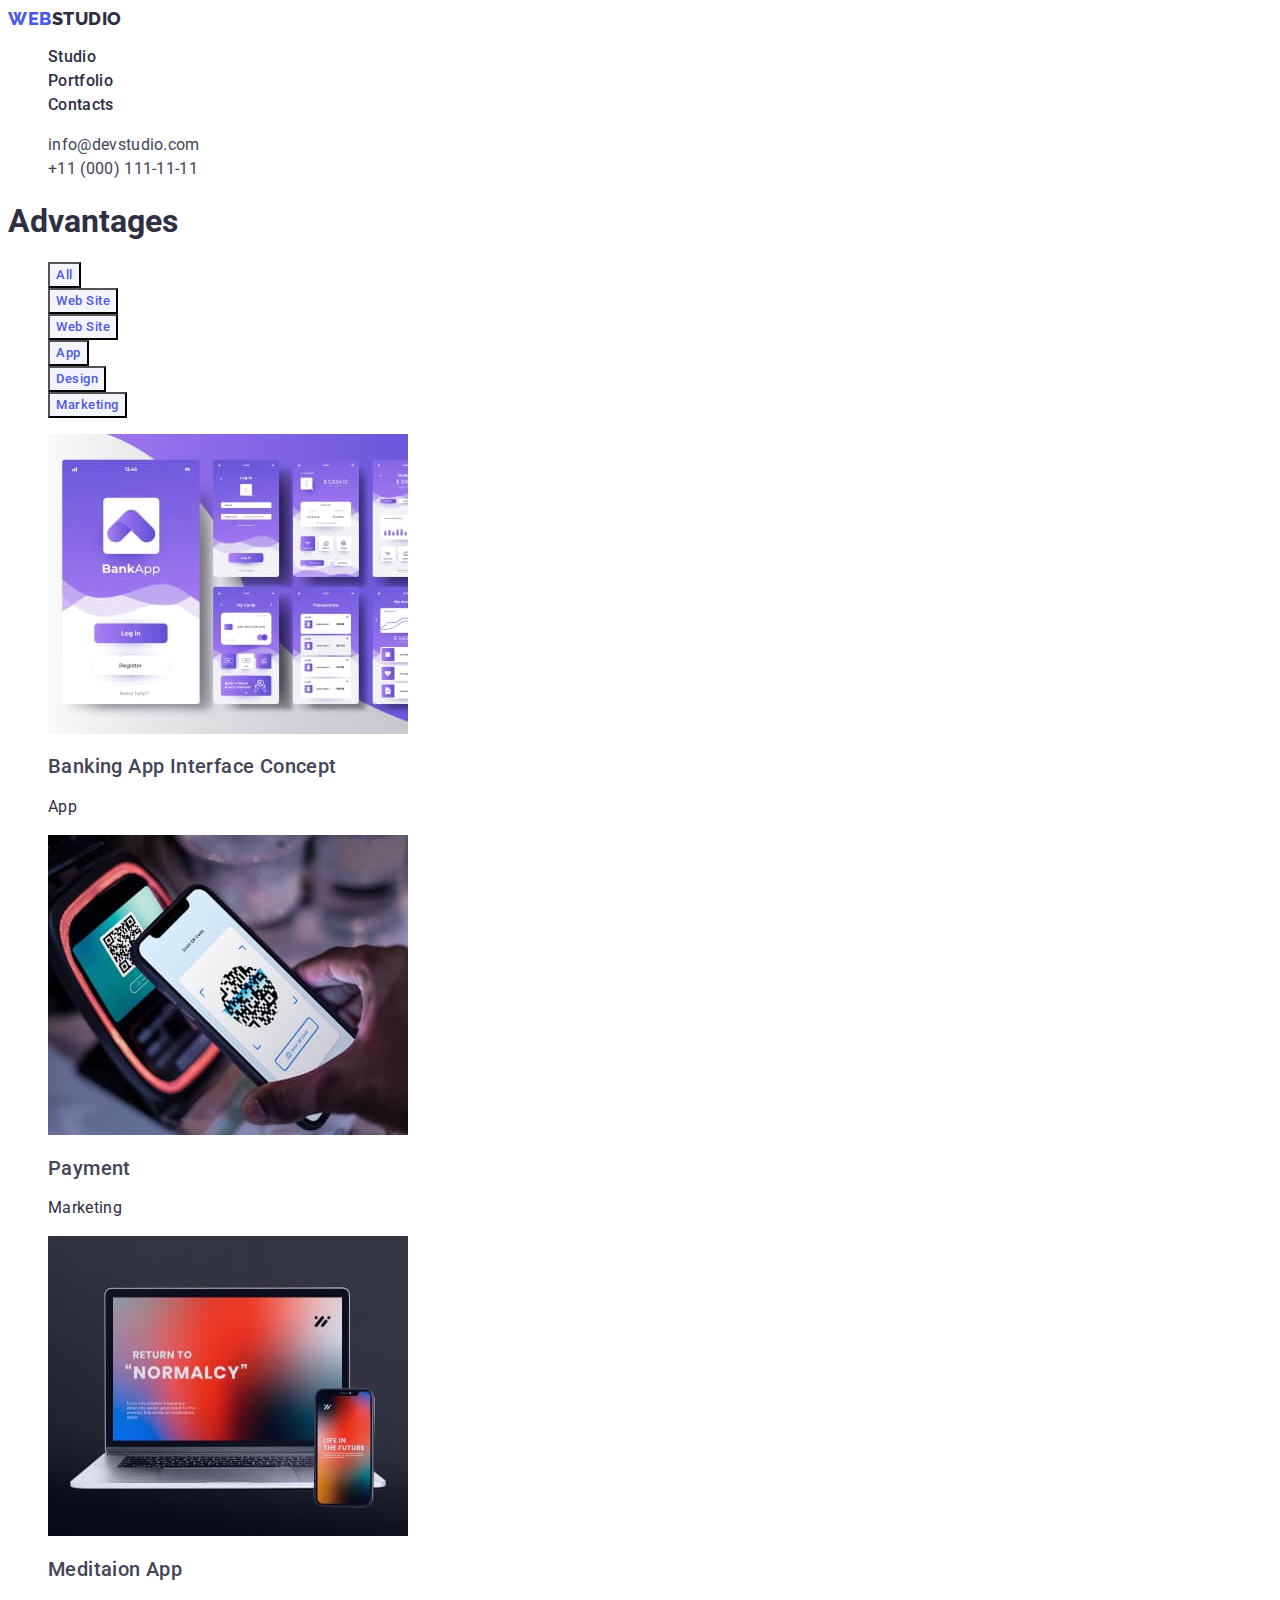
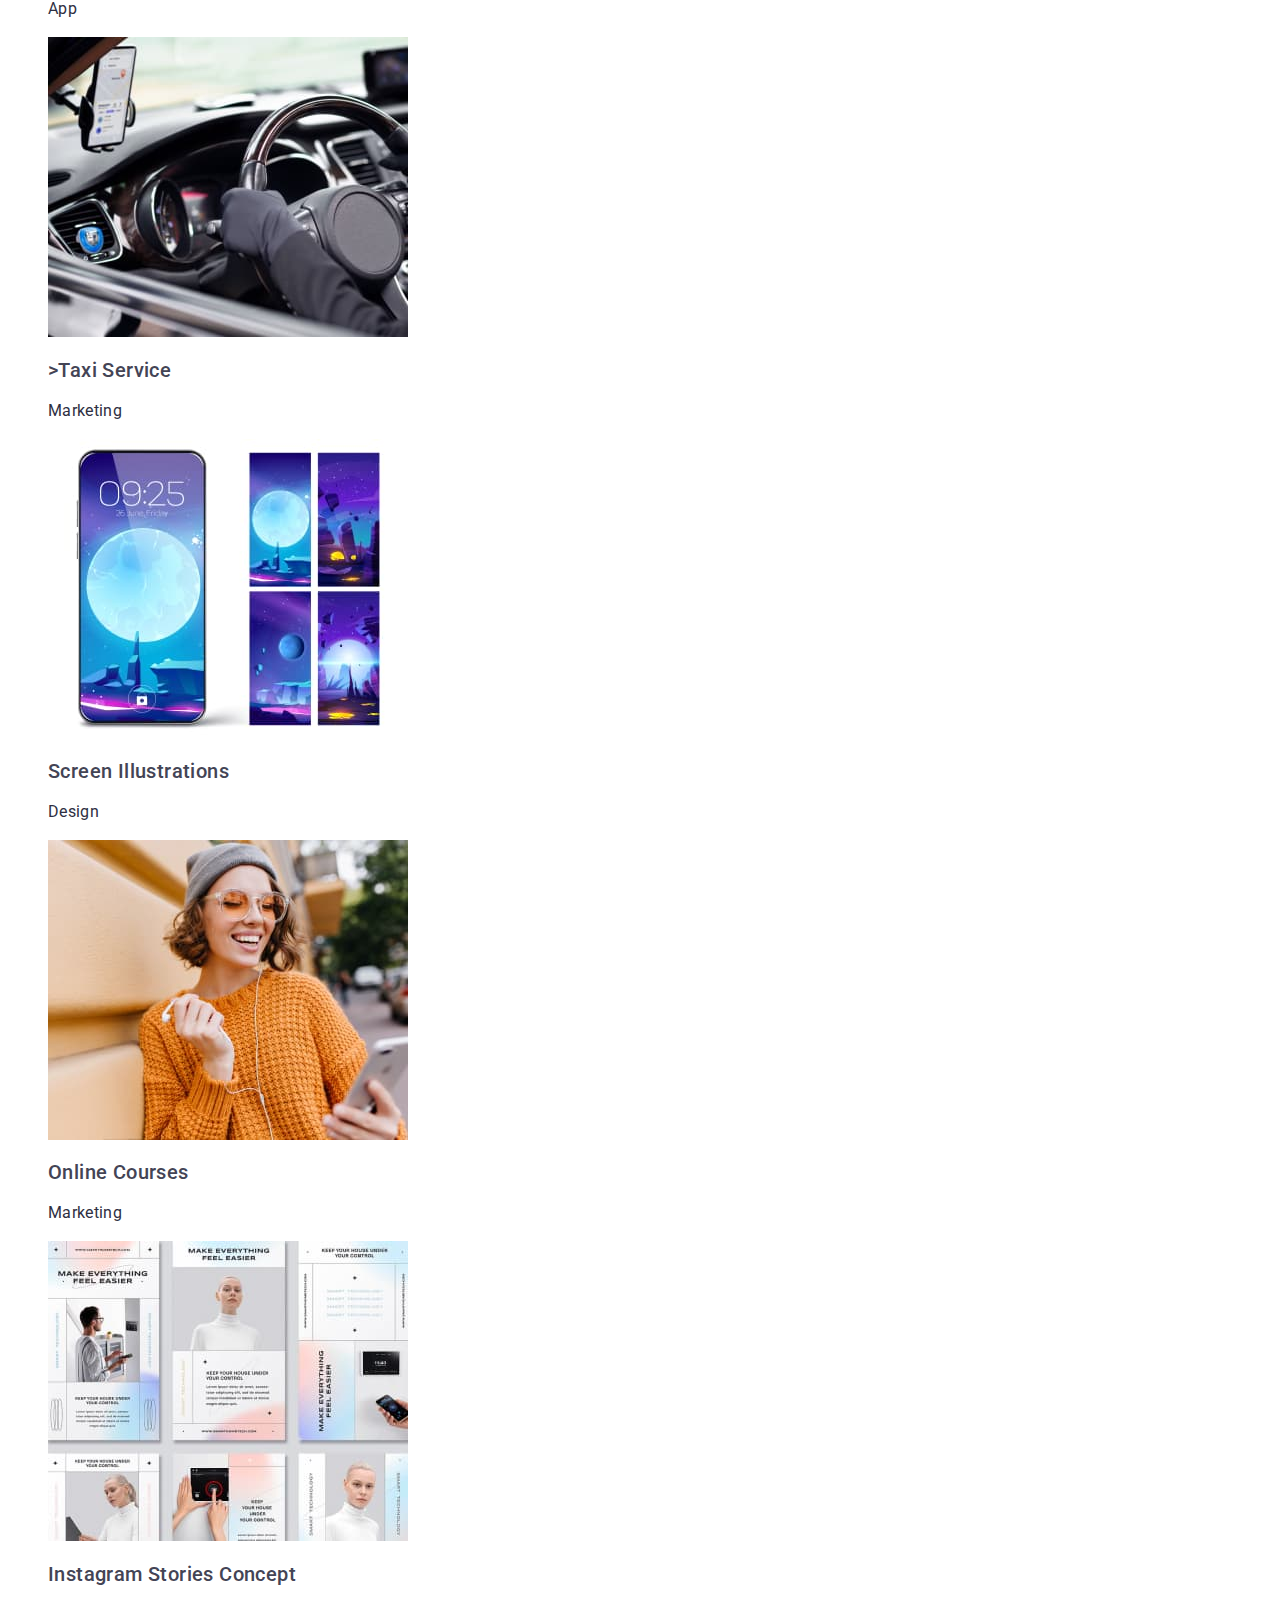
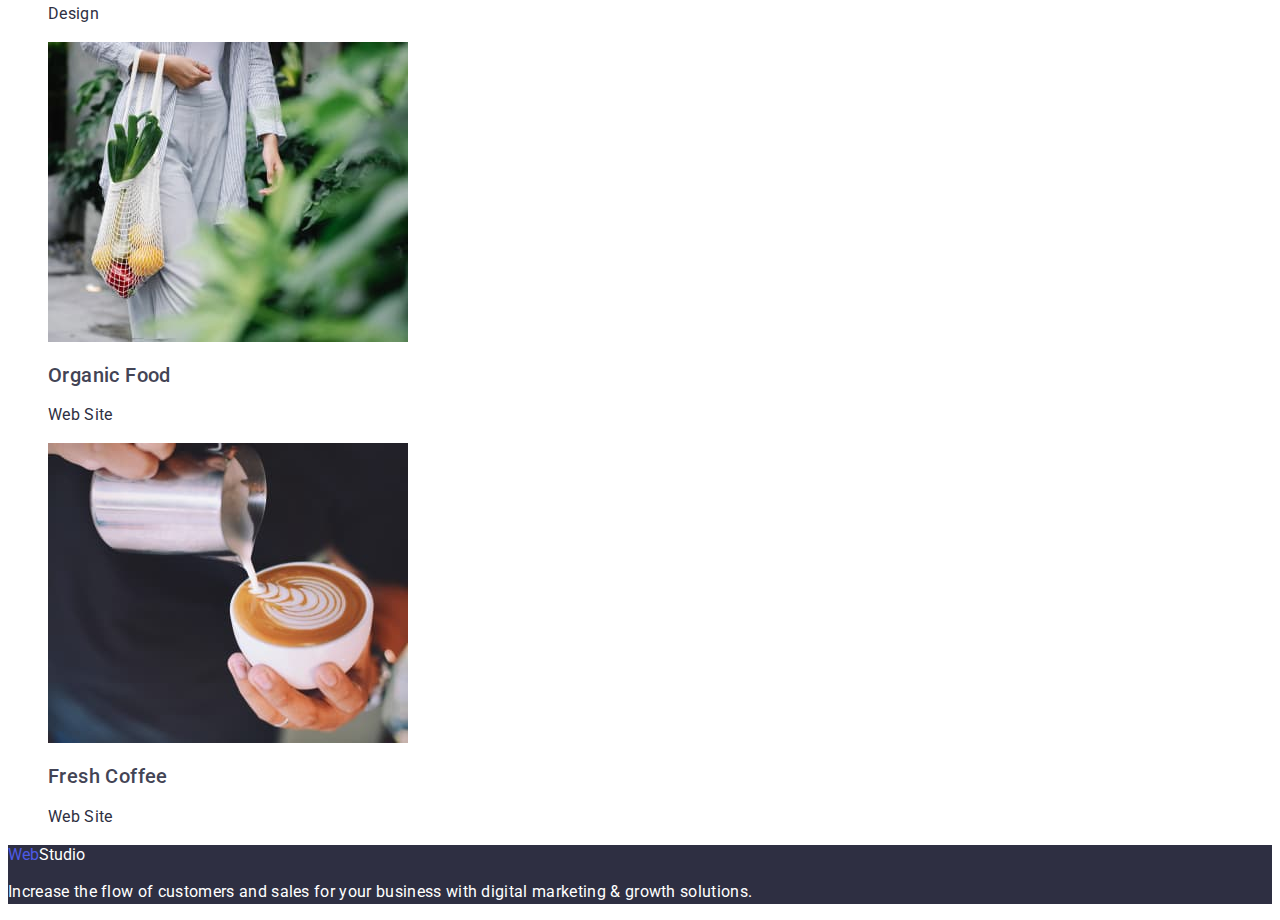
==== commit 0057b53c: "final-xxx" ====
--- a/portfolio.html
+++ b/portfolio.html
@@ -101,7 +101,7 @@
     </main>
 
      <footer class="footer">
-      <a href="./index.html" class="logo link"><span>Web</span>Studio</a>
+      <a href="./index.html" class="logo-footer link"><span>Web</span>Studio</a>
       <p class="footer-text">
         Increase the flow of customers and sales for your business with digital
         marketing & growth solutions.
--- a/css/ctyles.css
+++ b/css/ctyles.css
@@ -63,11 +63,6 @@
     color: var(--accent-color);
 }
 
-.logo:hover, 
-.logo:focus {
-    color: var(--accent-color);
-}
-
 .nav.link {
     color: var(--primary-text-color);
     font-weight: 500;
@@ -98,7 +93,6 @@
 
 .hero-title {
     color: var(--white-color);
-    font-weight: 700;
     font-size: 56px;
     line-height: 1.07;
     text-align: center;
@@ -111,7 +105,7 @@
     font-weight: 500;
     font-size: 20px;
     line-height: 24px;
-    line-height: 1.2x;
+    line-height: 1.2;
     letter-spacing: 0.02em;
 }
 
@@ -130,13 +124,12 @@
     color:var(--title-text-color);
     font-weight: 500;
     font-size: 20px;
-    line-height: 1.2x;
+    line-height: 1.2;
     letter-spacing: 0.02em;   
 }
 
 .section-title {
     color: var(--primary-text-color);
-    font-weight: 700;
     font-size: 36px;
     line-height: 1.11;
     letter-spacing: 0.02em;
@@ -144,4 +137,8 @@
 
 .footer {
     background-color: var(--primary-text-color);
+}
+
+.logo-footer, link {
+    color: var(--white-color) 
 }